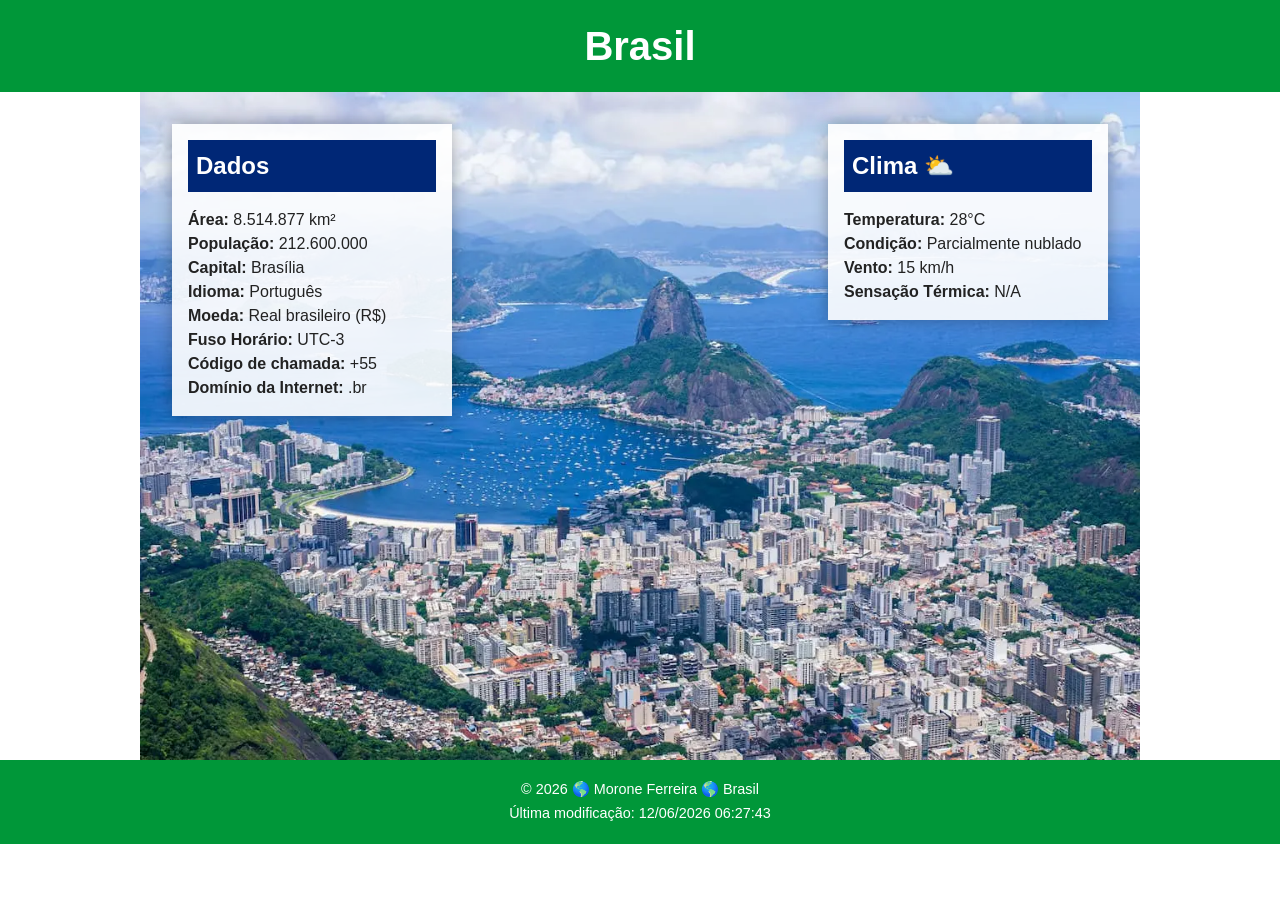
==== local.html @ 214a9439 "S03 - Tarefa: Página do País" ====
<!DOCTYPE html>
<html lang="pt-BR">
<head>
    <meta charset="UTF-8">
    <meta name="viewport" content="width=device-width, initial-scale=1.0">
    <title>Brasil - Página do País</title>
    <meta name="description" content="Página sobre o Brasil com dados e clima.">
    <meta name="author" content="Morone Ferreira">
    <link rel="stylesheet" href="estilos/local.css">
    <script src="scripts/local.js" defer></script>
</head>
<body>
    <header>
        <h1>Brasil</h1> 
    </header>

    <main>
        <div class="hero">
            <picture>
                <source srcset="imagens/brasil-hero-grande.webp" media="(min-width: 1000px)">
                <source srcset="imagens/brasil-hero-pequeno.webp" media="(max-width:999px)">
                <img src="imagens/brasil-hero-pequeno.webp" alt="Vista do Rio de Janeiro, Brasil" width="500" height="333">
            </picture>
        </div>
        <section class="dados">
            <h2>Dados</h2>
            <p><span class="rotulo">Área:</span> 8.514.877 km²</p>
            <p><span class="rotulo">População:</span> 212.600.000</p>
            <p><span class="rotulo">Capital:</span> Brasília</p>
            <p><span class="rotulo">Idioma:</span> Português</p>
            <p><span class="rotulo">Moeda:</span> Real brasileiro (R$)</p>
            <p><span class="rotulo">Fuso Horário:</span> UTC-3</p>
            <p><span class="rotulo">Código de chamada:</span> +55</p>
            <p><span class="rotulo">Domínio da Internet:</span> .br</p>
        </section>

        <section class="clima">
            <h2>Clima</h2>
            <img src="imagens/icone-clima.svg" alt="Parcialmente nublado" width="80" height="80">
            <p><span class="rotulo">Temperatura:</span> 28°C</p>
            <p><span class="rotulo">Condição:</span> Parcialmente nublado</p>
            <p><span class="rotulo">Vento:</span> 15 km/h</p>
            <p><span class="rotulo">Sensação Térmica:</span> <span id="sensacao-termica"></span></p>
        </section>
    </main>

    <footer>
         <p>&copy; <span id="ano-atual"></span> 🌎 Morone Ferreira 🌎 Brasil</p>
            <p id="ultima-modificacao"></p>
    </footer>
    
</body>
</html>
---- estilos/local.css ----
:root {
    --verde: #009739;
    --amarelo: #fedd00;
    --azul: #002776;
    --branco: #ffffff;
    --cinza-claro: #f2f2f2;
    --preto: #222222;
    --fonte-titulo: 'Arial', sans-serif;
    --fonte-texto: 'Verdana', sans-serif;
}

* { 
    margin: 0;
    padding: 0;
    box-sizing: border-box;
}

body {
    font-family: var(--fonte-texto);
    color: var(--preto);
    background-color: var(--branco);
    line-height: 1.5;
}

header {
    background-color: var(--verde);
    color: var(--branco);
    text-align: center;
    padding: 1rem;
}

header h1 {
    font-family: var(--fonte-titulo);
    font-size: 2rem;
}

main {
    max-width: 1000px;
    margin: 0 auto;
}

.hero img {
    width: 100%;
    height: auto;
    display: block;
}

.dados, .clima {
    padding: 1rem;
    text-align: center;
    border-bottom: 1px solid #ddd;
}

.dados h2, .clima h2 {
    background-color: var(--azul);
    color: var(--branco);
    padding: 0.5rem;
    margin-bottom: 1rem;
}

.rotulo {
    font-weight: bold;
}

.clima img {
    display: block;
    margin: 0 auto 1rem auto;
}

footer {
    background-color: var(--verde);
    color: var(--branco);
    text-align: center;
    padding: 1rem;
    font-size: 0.9rem;
}

footer p {
    margin: 0.2rem 0;
}

@media (min-width: 1000px) { header h1 {
    font-size: 2.5rem;
}

main {
    position: relative;
}

.dados, .clima {
    position: absolute;
    background-color: rgba(255, 255, 255, 0.9);
    box-shadow: 0 0 15px rgba(0, 0, 0, 0.3);
    border-bottom: none;
    width: 280px;
    text-align: left;
}

.dados {
    top: 2rem;
    left: 2rem;
}

.clima {
    top: 2rem;
    right: 2rem;
}

.clima img {
    display: none;
}

.clima h2::after {
    content: " ⛅";
}
}
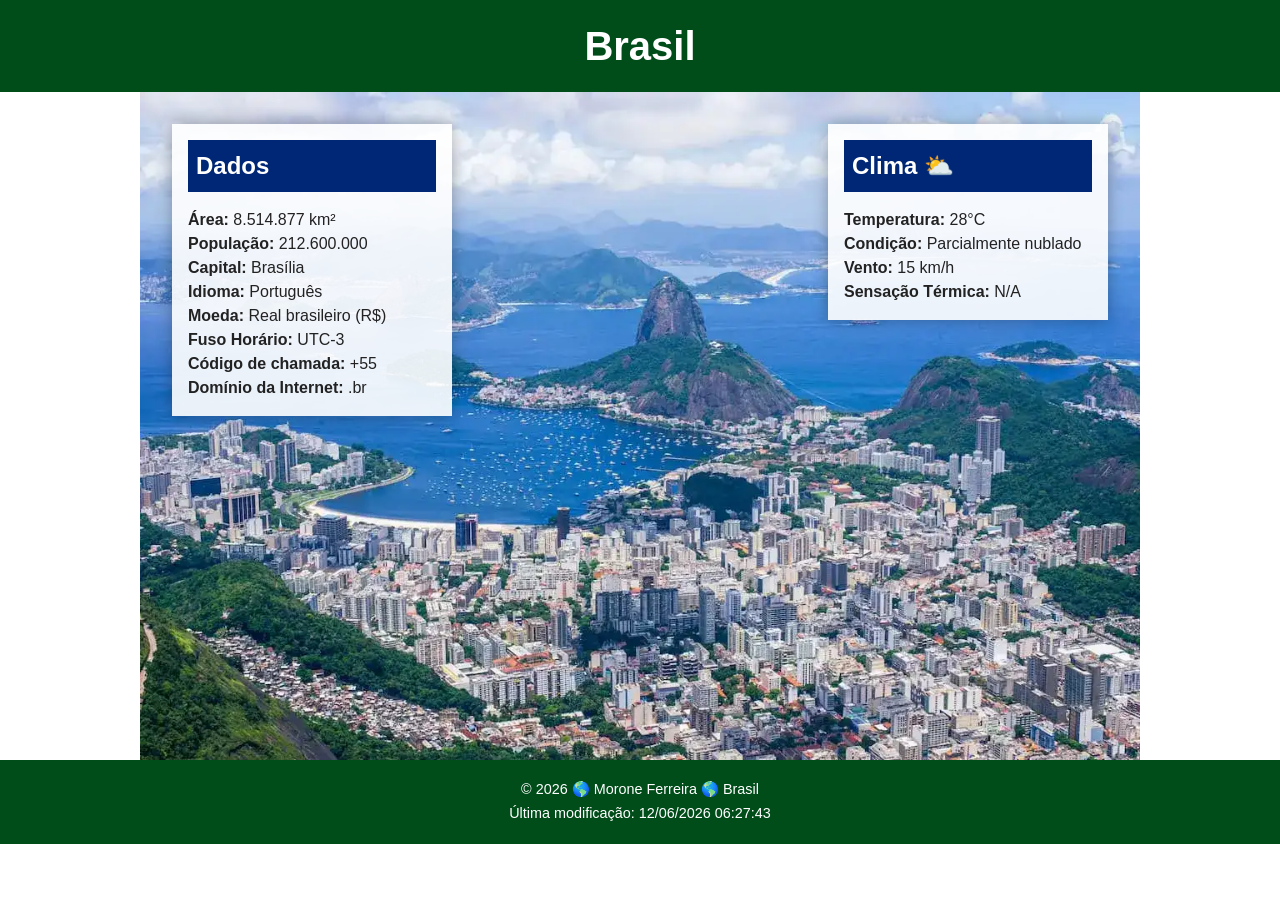
==== commit ec12c1f1: "S03 - Tarefa: Página do País - correção" ====
--- a/local.html
+++ b/local.html
@@ -4,7 +4,7 @@
     <meta charset="UTF-8">
     <meta name="viewport" content="width=device-width, initial-scale=1.0">
     <title>Brasil - Página do País</title>
-    <meta name="description" content="Página sobre o Brasil com dados e clima.">
+    <meta name="description" content="Descubra o Brasil: dados, capital Brasilia, cultura, clima e curiosidades sobre o mair país da América do Sul.">
     <meta name="author" content="Morone Ferreira">
     <link rel="stylesheet" href="estilos/local.css">
     <script src="scripts/local.js" defer></script>
--- a/estilos/local.css
+++ b/estilos/local.css
@@ -1,5 +1,5 @@
 :root {
-    --verde: #009739;
+    --verde-escuro: #004d1a;
     --amarelo: #fedd00;
     --azul: #002776;
     --branco: #ffffff;
@@ -23,7 +23,7 @@
 }
 
 header {
-    background-color: var(--verde);
+    background-color: var(--verde-escuro);
     color: var(--branco);
     text-align: center;
     padding: 1rem;
@@ -68,7 +68,7 @@
 }
 
 footer {
-    background-color: var(--verde);
+    background-color: var(--verde-escuro);
     color: var(--branco);
     text-align: center;
     padding: 1rem;
